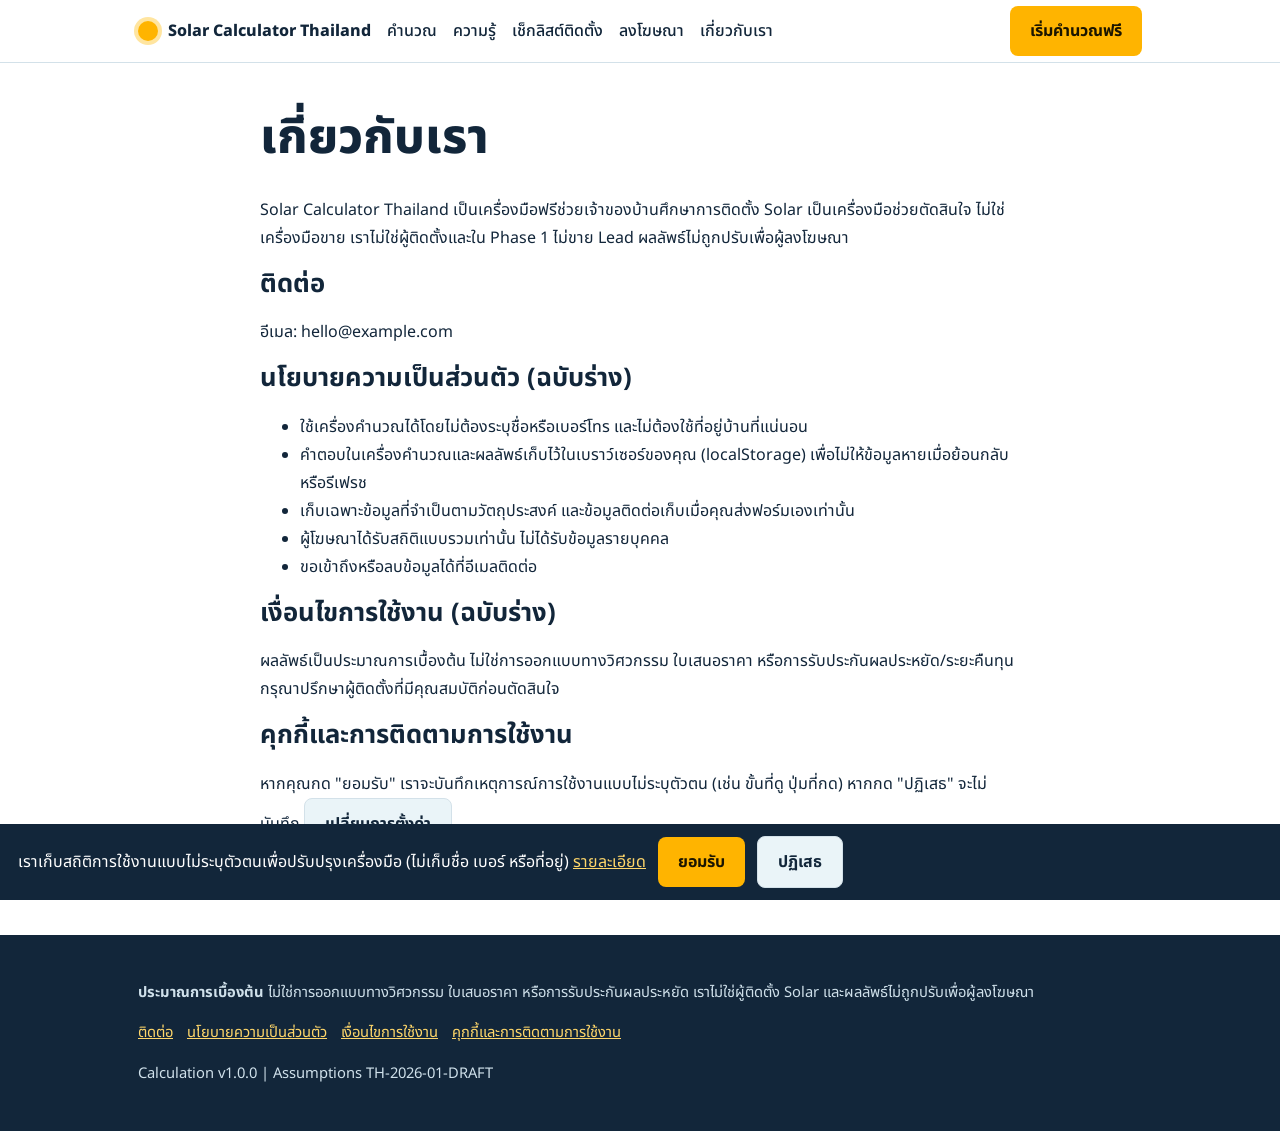
==== about.html @ 62407b29 "Add files via upload" ====
<!doctype html><html lang="th"><head><meta charset="utf-8"><meta name="viewport" content="width=device-width,initial-scale=1">
<title>เกี่ยวกับเรา และนโยบาย | Solar Calculator Thailand</title>
<meta name="description" content="เกี่ยวกับ Solar Calculator Thailand นโยบายความเป็นส่วนตัว เงื่อนไขการใช้งาน และคุกกี้">
<link rel="preconnect" href="https://fonts.googleapis.com"><link rel="preconnect" href="https://fonts.gstatic.com" crossorigin><link href="https://fonts.googleapis.com/css2?family=Noto+Sans+Thai:wght@400;500;600;700;800&display=swap" rel="stylesheet"><link rel="stylesheet" href="css/style.css"></head><body data-page="about"><div id="h"></div>
<main class="w sec" style="max-width:760px"><h1 id="about">เกี่ยวกับเรา</h1>
<p>Solar Calculator Thailand เป็นเครื่องมือฟรีช่วยเจ้าของบ้านศึกษาการติดตั้ง Solar เป็นเครื่องมือช่วยตัดสินใจ ไม่ใช่เครื่องมือขาย เราไม่ใช่ผู้ติดตั้งและใน Phase 1 ไม่ขาย Lead ผลลัพธ์ไม่ถูกปรับเพื่อผู้ลงโฆษณา</p>
<h2 id="contact">ติดต่อ</h2><p>อีเมล: <span id="ce"></span></p>
<h2 id="privacy">นโยบายความเป็นส่วนตัว (ฉบับร่าง)</h2>
<ul><li>ใช้เครื่องคำนวณได้โดยไม่ต้องระบุชื่อหรือเบอร์โทร และไม่ต้องใช้ที่อยู่บ้านที่แน่นอน</li><li>คำตอบในเครื่องคำนวณและผลลัพธ์เก็บไว้ในเบราว์เซอร์ของคุณ (localStorage) เพื่อไม่ให้ข้อมูลหายเมื่อย้อนกลับหรือรีเฟรช</li><li>เก็บเฉพาะข้อมูลที่จำเป็นตามวัตถุประสงค์ และข้อมูลติดต่อเก็บเมื่อคุณส่งฟอร์มเองเท่านั้น</li><li>ผู้โฆษณาได้รับสถิติแบบรวมเท่านั้น ไม่ได้รับข้อมูลรายบุคคล</li><li>ขอเข้าถึงหรือลบข้อมูลได้ที่อีเมลติดต่อ</li></ul>
<h2 id="terms">เงื่อนไขการใช้งาน (ฉบับร่าง)</h2><p>ผลลัพธ์เป็นประมาณการเบื้องต้น ไม่ใช่การออกแบบทางวิศวกรรม ใบเสนอราคา หรือการรับประกันผลประหยัด/ระยะคืนทุน กรุณาปรึกษาผู้ติดตั้งที่มีคุณสมบัติก่อนตัดสินใจ</p>
<h2 id="cookie">คุกกี้และการติดตามการใช้งาน</h2><p>หากคุณกด "ยอมรับ" เราจะบันทึกเหตุการณ์การใช้งานแบบไม่ระบุตัวตน (เช่น ขั้นที่ดู ปุ่มที่กด) หากกด "ปฏิเสธ" จะไม่บันทึก <button class="btn g" id="rc">เปลี่ยนการตั้งค่า</button></p>
<p class="note">ข้อความทางกฎหมายนี้เป็นฉบับร่าง ควรให้ผู้เชี่ยวชาญตรวจก่อนเปิดใช้งานจริง</p></main><div id="f"></div><script src="js/config.js"></script><script src="js/engine.js"></script><script src="js/common.js"></script><script>$("#ce").textContent=SOLAR_CONFIG.contactEmail;$("#rc").onclick=()=>{track("consent_update",{consent_type:"analytics",value:false});localStorage.removeItem("sc_consent");location.reload()}</script></body></html>
---- css/style.css ----
:root{--ink:#12263A;--sun:#FFB400;--sky:#EAF4F8;--leaf:#1F7A5C;--line:#D3E1E9;--mut:#52687A;--r:10px}
*{box-sizing:border-box}html{scroll-padding-top:72px}
body{margin:0;font:16px/1.75 "Noto Sans Thai",system-ui,sans-serif;color:var(--ink);background:#fff}
a{color:#0B5C8A}h1,h2,h3{line-height:1.35;margin:0 0 .5em}h1{font-size:clamp(1.9rem,5vw,3rem);font-weight:800}h2{font-size:1.6rem}h3{font-size:1.1rem}
.w{max-width:1040px;margin:auto;padding:0 18px}.sec{padding:44px 0}.alt{background:var(--sky)}
.top{position:sticky;top:0;z-index:9;background:#fff;border-bottom:1px solid var(--line)}
.top .w{display:flex;align-items:center;gap:16px;min-height:62px;flex-wrap:wrap}
.logo{font-weight:800;color:var(--ink);text-decoration:none;display:flex;gap:10px;align-items:center}
.logo i{width:20px;height:20px;border-radius:50%;background:var(--sun);box-shadow:0 0 0 4px #FFE5A0}
nav{display:flex;gap:6px 16px;flex:1;flex-wrap:wrap}nav a{color:var(--ink);text-decoration:none;font-weight:500}nav a:hover{text-decoration:underline}
.btn{display:inline-block;border:0;border-radius:8px;padding:11px 20px;min-height:44px;font:inherit;font-weight:700;background:var(--sun);color:#1b1500;cursor:pointer;text-decoration:none}
.btn.g{background:var(--sky);color:var(--ink);border:1px solid var(--line)}.btn:focus-visible,a:focus-visible,input:focus-visible,select:focus-visible,textarea:focus-visible,summary:focus-visible{outline:3px solid #0B5C8A;outline-offset:2px}
.hero{background:radial-gradient(circle at 88% 20%,#FFE5A0 0,#FFE5A0 90px,transparent 91px),var(--sky);padding:56px 0}
.hero p{max-width:34em;color:var(--mut);font-size:1.1rem}
.est{background:#fff;border:1px solid var(--line);border-radius:var(--r);padding:18px;max-width:520px;margin-top:22px}
.est .row{display:flex;gap:10px;flex-wrap:wrap}.est input{flex:1;min-width:140px}
.out{margin-top:12px;color:var(--ink)}.out b{font-size:1.4rem}
.grid{display:grid;gap:16px;grid-template-columns:repeat(auto-fit,minmax(220px,1fr))}
.card{border:1px solid var(--line);border-radius:var(--r);padding:18px;background:#fff}
.alt .card{border-color:#c4d8e2}
input,select,textarea{width:100%;font:inherit;padding:10px 12px;min-height:44px;border:1px solid #9db3c2;border-radius:8px;background:#fff;color:var(--ink)}
.field{margin:0 0 18px}.field>label{display:block;font-weight:600;margin-bottom:4px}
.chk{display:flex!important;gap:10px;align-items:center;font-weight:500!important}.chk input,.opt input{width:auto;min-height:0;accent-color:var(--leaf)}
.opts{display:grid;gap:10px;grid-template-columns:repeat(auto-fit,minmax(180px,1fr))}
.opt{display:flex;gap:10px;align-items:flex-start;border:1px solid #9db3c2;border-radius:8px;padding:12px;cursor:pointer;min-height:48px}
.opt:has(input:checked){border-color:var(--leaf);background:#E6F4EE}.opt small{display:block;color:var(--mut)}
.note{color:var(--mut);font-size:.9rem;margin:4px 0 0}.err{color:#B3261E;margin:4px 0 0;font-weight:600}
.i{border:1px solid var(--mut);background:#fff;color:var(--mut);border-radius:50%;width:26px;height:26px;cursor:pointer;font-size:.8rem;line-height:1}
.prog{height:10px;background:var(--line);border-radius:6px;overflow:hidden;margin:8px 0}.prog div{height:100%;background:var(--leaf);transition:width .3s}
.nav{display:flex;justify-content:space-between;gap:10px;margin-top:22px}
.sc{display:flex;justify-content:space-between;color:var(--mut);font-size:.9rem}
.cards3{display:grid;gap:14px;grid-template-columns:repeat(auto-fit,minmax(240px,1fr));margin:18px 0}
.scn{border:2px solid var(--line);border-radius:var(--r);padding:16px;cursor:pointer;background:#fff}.scn.best{border-color:var(--leaf)}.scn.sel{box-shadow:0 0 0 3px #BFE3D3}
.tag{background:var(--leaf);color:#fff;border-radius:6px;font-size:.78rem;padding:1px 8px;margin-left:8px}
.big{font-size:2rem;font-weight:800;margin:0}.scn dl{margin:8px 0 0;display:grid;grid-template-columns:auto 1fr;gap:2px 10px;font-size:.92rem}.scn dt{color:var(--mut)}.scn dd{margin:0;text-align:right;font-weight:600}
.badge{display:inline-block;border-radius:6px;padding:2px 10px;font-weight:700;background:var(--sky)}.badge.high{background:#DDF3E8;color:var(--leaf)}.badge.low{background:#FDE7E4;color:#B3261E}
dialog{max-width:520px;width:calc(100% - 28px);border:0;border-radius:var(--r);padding:22px;box-shadow:0 10px 40px #0004}dialog::backdrop{background:#0006}
.bar{position:fixed;left:0;right:0;bottom:0;background:var(--ink);color:#fff;padding:12px 18px;z-index:20;display:flex;gap:12px;align-items:center;flex-wrap:wrap}.bar a{color:#FFD76A}
footer{background:var(--ink);color:#cfe0ea;padding:30px 0;font-size:.92rem}footer a{color:#FFD76A;margin-right:14px}
table{border-collapse:collapse;width:100%}td,th{border:1px solid var(--line);padding:6px 10px;text-align:left;vertical-align:top}
details{border:1px solid var(--line);border-radius:8px;padding:10px 14px;margin:10px 0;background:#fff}summary{cursor:pointer;font-weight:700}
.pg{margin:0 0 22px}.hp{position:absolute;left:-9999px}
@media print{.top,footer,.bar,.noprint{display:none!important}body{font-size:11.5pt}.pg{break-inside:avoid}}
@media (prefers-reduced-motion:reduce){*{transition:none!important}}
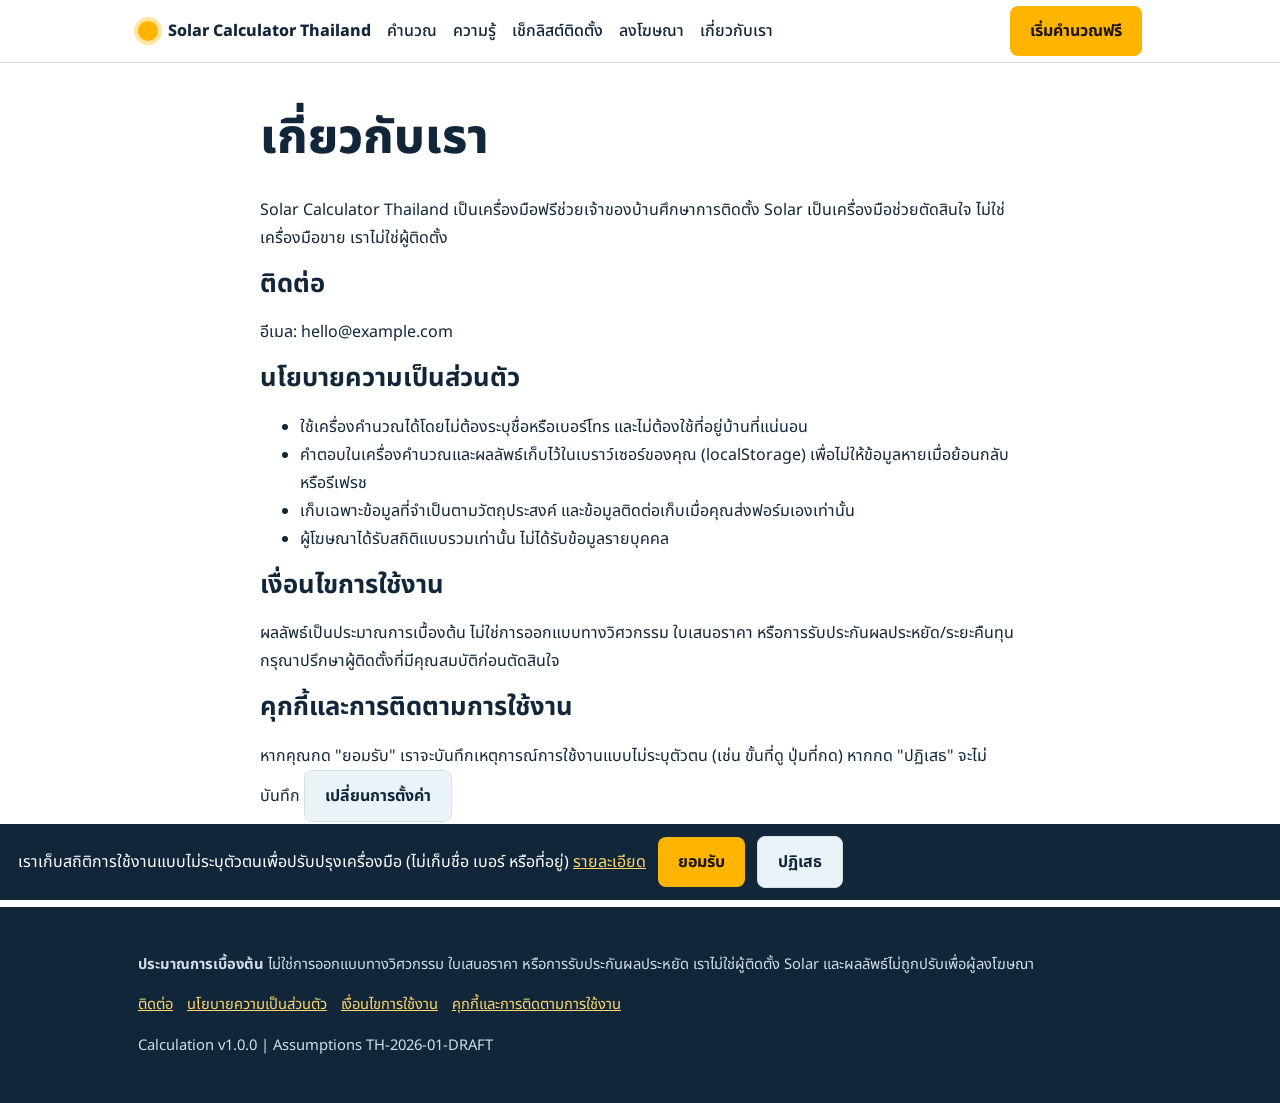
==== commit ef93c86b: "Add files via upload" ====
--- a/about.html
+++ b/about.html
@@ -3,10 +3,10 @@
 <meta name="description" content="เกี่ยวกับ Solar Calculator Thailand นโยบายความเป็นส่วนตัว เงื่อนไขการใช้งาน และคุกกี้">
 <link rel="preconnect" href="https://fonts.googleapis.com"><link rel="preconnect" href="https://fonts.gstatic.com" crossorigin><link href="https://fonts.googleapis.com/css2?family=Noto+Sans+Thai:wght@400;500;600;700;800&display=swap" rel="stylesheet"><link rel="stylesheet" href="css/style.css"></head><body data-page="about"><div id="h"></div>
 <main class="w sec" style="max-width:760px"><h1 id="about">เกี่ยวกับเรา</h1>
-<p>Solar Calculator Thailand เป็นเครื่องมือฟรีช่วยเจ้าของบ้านศึกษาการติดตั้ง Solar เป็นเครื่องมือช่วยตัดสินใจ ไม่ใช่เครื่องมือขาย เราไม่ใช่ผู้ติดตั้งและใน Phase 1 ไม่ขาย Lead ผลลัพธ์ไม่ถูกปรับเพื่อผู้ลงโฆษณา</p>
+<p>Solar Calculator Thailand เป็นเครื่องมือฟรีช่วยเจ้าของบ้านศึกษาการติดตั้ง Solar เป็นเครื่องมือช่วยตัดสินใจ ไม่ใช่เครื่องมือขาย เราไม่ใช่ผู้ติดตั้ง</p>
 <h2 id="contact">ติดต่อ</h2><p>อีเมล: <span id="ce"></span></p>
-<h2 id="privacy">นโยบายความเป็นส่วนตัว (ฉบับร่าง)</h2>
-<ul><li>ใช้เครื่องคำนวณได้โดยไม่ต้องระบุชื่อหรือเบอร์โทร และไม่ต้องใช้ที่อยู่บ้านที่แน่นอน</li><li>คำตอบในเครื่องคำนวณและผลลัพธ์เก็บไว้ในเบราว์เซอร์ของคุณ (localStorage) เพื่อไม่ให้ข้อมูลหายเมื่อย้อนกลับหรือรีเฟรช</li><li>เก็บเฉพาะข้อมูลที่จำเป็นตามวัตถุประสงค์ และข้อมูลติดต่อเก็บเมื่อคุณส่งฟอร์มเองเท่านั้น</li><li>ผู้โฆษณาได้รับสถิติแบบรวมเท่านั้น ไม่ได้รับข้อมูลรายบุคคล</li><li>ขอเข้าถึงหรือลบข้อมูลได้ที่อีเมลติดต่อ</li></ul>
-<h2 id="terms">เงื่อนไขการใช้งาน (ฉบับร่าง)</h2><p>ผลลัพธ์เป็นประมาณการเบื้องต้น ไม่ใช่การออกแบบทางวิศวกรรม ใบเสนอราคา หรือการรับประกันผลประหยัด/ระยะคืนทุน กรุณาปรึกษาผู้ติดตั้งที่มีคุณสมบัติก่อนตัดสินใจ</p>
+<h2 id="privacy">นโยบายความเป็นส่วนตัว</h2>
+<ul><li>ใช้เครื่องคำนวณได้โดยไม่ต้องระบุชื่อหรือเบอร์โทร และไม่ต้องใช้ที่อยู่บ้านที่แน่นอน</li><li>คำตอบในเครื่องคำนวณและผลลัพธ์เก็บไว้ในเบราว์เซอร์ของคุณ (localStorage) เพื่อไม่ให้ข้อมูลหายเมื่อย้อนกลับหรือรีเฟรช</li><li>เก็บเฉพาะข้อมูลที่จำเป็นตามวัตถุประสงค์ และข้อมูลติดต่อเก็บเมื่อคุณส่งฟอร์มเองเท่านั้น</li><li>ผู้โฆษณาได้รับสถิติแบบรวมเท่านั้น ไม่ได้รับข้อมูลรายบุคคล</li></ul>
+<h2 id="terms">เงื่อนไขการใช้งาน</h2><p>ผลลัพธ์เป็นประมาณการเบื้องต้น ไม่ใช่การออกแบบทางวิศวกรรม ใบเสนอราคา หรือการรับประกันผลประหยัด/ระยะคืนทุน กรุณาปรึกษาผู้ติดตั้งที่มีคุณสมบัติก่อนตัดสินใจ</p>
 <h2 id="cookie">คุกกี้และการติดตามการใช้งาน</h2><p>หากคุณกด "ยอมรับ" เราจะบันทึกเหตุการณ์การใช้งานแบบไม่ระบุตัวตน (เช่น ขั้นที่ดู ปุ่มที่กด) หากกด "ปฏิเสธ" จะไม่บันทึก <button class="btn g" id="rc">เปลี่ยนการตั้งค่า</button></p>
 <p class="note">ข้อความทางกฎหมายนี้เป็นฉบับร่าง ควรให้ผู้เชี่ยวชาญตรวจก่อนเปิดใช้งานจริง</p></main><div id="f"></div><script src="js/config.js"></script><script src="js/engine.js"></script><script src="js/common.js"></script><script>$("#ce").textContent=SOLAR_CONFIG.contactEmail;$("#rc").onclick=()=>{track("consent_update",{consent_type:"analytics",value:false});localStorage.removeItem("sc_consent");location.reload()}</script></body></html>
